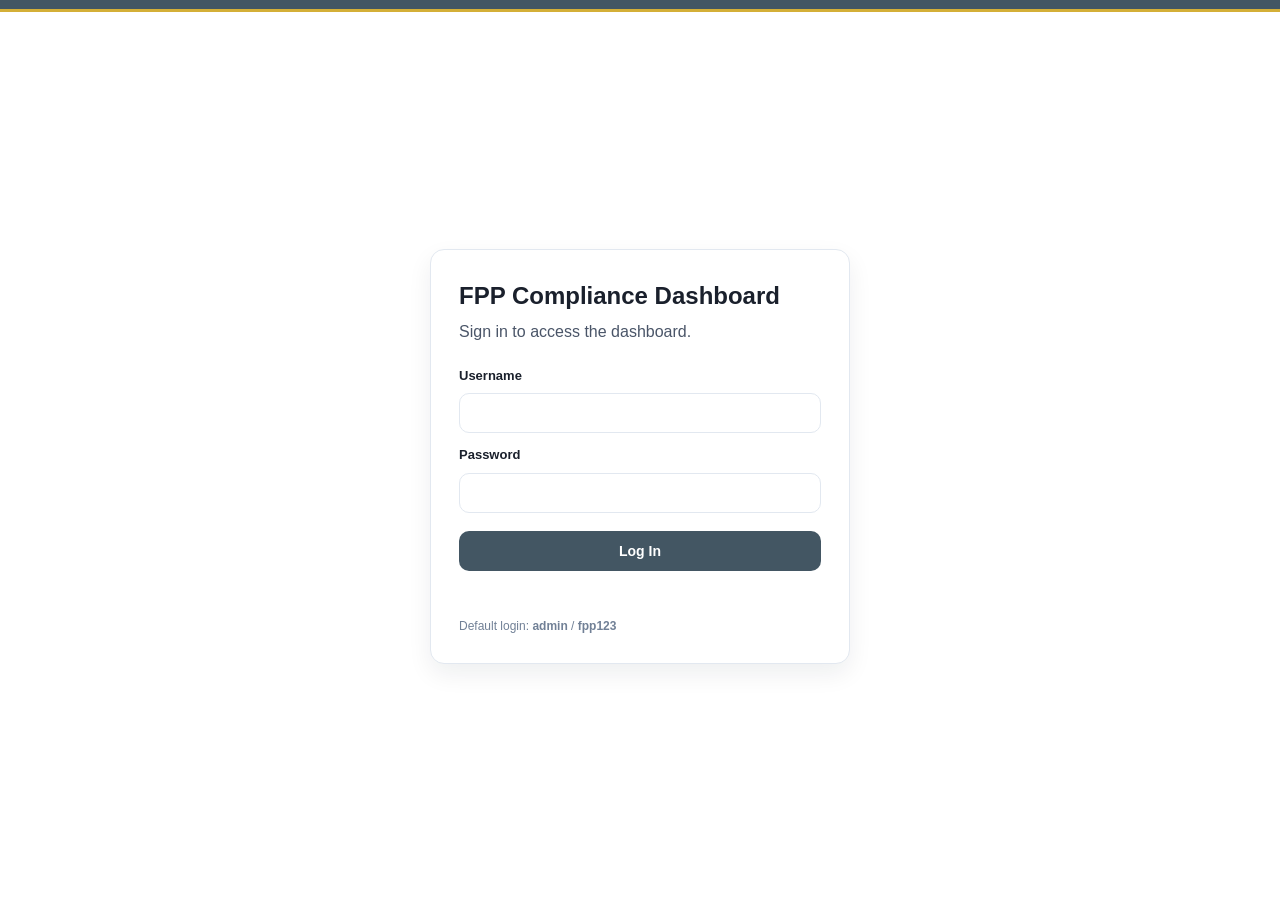
==== login.html @ 18f0913c "Add login flow and premium mobile UX refinements Made-with: Cursor" ====
<!DOCTYPE html>
<html lang="en">
<head>
<meta charset="UTF-8">
<meta name="viewport" content="width=device-width, initial-scale=1.0">
<title>FPP Dashboard Login</title>
<link rel="stylesheet" href="styles.css">
</head>
<body class="auth-body">
<div class="top-bar"></div>
<main class="auth-wrapper">
  <section class="auth-card">
    <h1>FPP Compliance Dashboard</h1>
    <p class="auth-subtitle">Sign in to access the dashboard.</p>
    <form id="login-form" class="auth-form">
      <label for="username">Username</label>
      <input id="username" name="username" type="text" autocomplete="username" required>

      <label for="password">Password</label>
      <input id="password" name="password" type="password" autocomplete="current-password" required>

      <button type="submit">Log In</button>
      <p id="login-error" class="auth-error" aria-live="polite"></p>
    </form>
    <p class="auth-note">Default login: <strong>admin</strong> / <strong>fpp123</strong></p>
  </section>
</main>
<script src="auth.js"></script>
</body>
</html>
---- styles.css ----
* {
  box-sizing: border-box;
  margin: 0;
  padding: 0;
}

:root {
  --brand-primary: #435663;
  --brand-gold: #d4af37;
  --bg: #ffffff;
  --card: #ffffff;
  --border: #e2e8f0;
  --text: #1a202c;
  --muted: #4a5568;
  --shadow: 0 10px 24px rgba(15, 23, 42, 0.07);
  --status-green: #38a169;
  --status-orange: #dd6b20;
  --status-red: #e53e3e;
}

html,
body {
  background: #ffffff;
}

body {
  font-family: -apple-system, BlinkMacSystemFont, "Segoe UI", sans-serif;
  background: var(--bg);
  color: var(--text);
  min-height: 100vh;
  line-height: 1.5;
  -webkit-font-smoothing: antialiased;
  text-rendering: optimizeLegibility;
}

.top-bar {
  height: 12px;
  background: linear-gradient(to right, #435663, #435663);
  border-bottom: 3px solid var(--brand-gold);
}

.page {
  max-width: 1080px;
  margin: 0 auto;
  padding: 30px 22px 56px;
}

.card {
  background: var(--card);
  border: 1px solid var(--border);
  border-radius: 12px;
  box-shadow: var(--shadow);
  padding: 24px;
  scroll-margin-top: 16px;
}

.header {
  background: linear-gradient(to right, #435663, #435663);
  color: #ffffff;
  border-color: #435663;
  margin-bottom: 22px;
  position: relative;
}

.header h1 {
  font-size: 24px;
  font-weight: 700;
  letter-spacing: 0.2px;
}

.header-sub {
  display: flex;
  gap: 16px;
  margin-top: 9px;
  flex-wrap: wrap;
}

.header-sub span {
  font-size: 12.5px;
  color: #e2e8f0;
}

.header-sub span strong {
  color: #ffffff;
  font-weight: 600;
}

.header-accent {
  width: 140px;
  height: 3px;
  background: var(--brand-gold);
  margin-top: 14px;
  border-radius: 4px;
}

.summary {
  margin-bottom: 24px;
  font-size: 14px;
  color: var(--muted);
  line-height: 1.75;
  border-left: 4px solid var(--brand-gold);
}

.section {
  margin-bottom: 20px;
  position: relative;
}

.section:not(:last-of-type)::after {
  content: "";
  position: absolute;
  left: 12px;
  right: 12px;
  bottom: -11px;
  border-bottom: 1px solid #edf2f7;
}

.section-header {
  display: flex;
  align-items: center;
  gap: 10px;
  margin-bottom: 16px;
  padding-bottom: 11px;
  border-bottom: 1px solid var(--border);
}

.section-header h2 {
  font-size: 12px;
  font-weight: 700;
  letter-spacing: 1.1px;
  text-transform: uppercase;
  color: var(--text);
  border-left: 3px solid var(--brand-gold);
  padding-left: 10px;
}

.section-icon {
  width: 28px;
  height: 28px;
  border-radius: 7px;
  display: flex;
  align-items: center;
  justify-content: center;
  font-size: 13px;
  flex-shrink: 0;
}

.icon-red {
  background: #fff1f1;
}

.icon-blue {
  background: #eef6ff;
}

.icon-purple {
  background: #f5f0ff;
}

.icon-orange {
  background: #fff7ed;
}

.icon-green {
  background: #edfdf4;
}

table {
  width: 100%;
  border-collapse: collapse;
  font-size: 12.8px;
}

thead tr {
  background: #f8fafc;
}

thead th {
  padding: 11px 14px;
  text-align: left;
  font-size: 10px;
  font-weight: 700;
  letter-spacing: 0.9px;
  text-transform: uppercase;
  color: #64748b;
  border-bottom: 1px solid var(--border);
}

.col-obligation-wide {
  width: 28%;
}

.col-authority {
  width: 12%;
}

.col-status {
  width: 12%;
}

.col-obligation {
  width: 26%;
}

.col-due {
  width: 12%;
}

.col-authority-tight {
  width: 10%;
}

.col-status-tight {
  width: 11%;
}

.col-obligation-medium {
  width: 40%;
}

.col-applicable {
  width: 15%;
}

tbody tr {
  border-bottom: 1px solid var(--border);
  transition: background 0.12s;
}

tbody tr:hover {
  background: #f8fafc;
}

tbody td {
  padding: 12px 14px;
  color: var(--muted);
  vertical-align: top;
  line-height: 1.6;
}

tbody td:first-child {
  color: var(--text);
  font-weight: 600;
}

a {
  color: #2b6cb0;
  text-decoration: none;
  text-decoration-thickness: 1.5px;
  text-underline-offset: 2px;
}

a:hover {
  text-decoration: underline;
}

.status {
  display: inline-block;
  font-size: 10px;
  font-weight: 700;
  padding: 4px 10px;
  border-radius: 999px;
  white-space: nowrap;
  border: 1px solid transparent;
}

.s-complete {
  background: #edfdf4;
  color: var(--status-green);
  border-color: #9ae6b4;
}

.s-pending {
  background: #fff7ed;
  color: var(--status-orange);
  border-color: #fbd38d;
}

.s-overdue {
  background: #fff5f5;
  color: var(--status-red);
  border-color: #feb2b2;
}

.s-upcoming {
  background: #ebf8ff;
  color: #2b6cb0;
  border-color: #90cdf4;
}

.s-na {
  background: #f1f5f9;
  color: #64748b;
  border-color: #cbd5e1;
}

.auth {
  display: inline-block;
  font-size: 10px;
  font-weight: 700;
  padding: 3px 8px;
  border-radius: 6px;
  white-space: nowrap;
  letter-spacing: 0.3px;
}

.auth-sars {
  background: #edf2f7;
  color: #2d3748;
}

.auth-cipc {
  background: #ebf8ff;
  color: #2b6cb0;
}

.auth-sha {
  background: #f8fafc;
  color: #475569;
}

.auth-popia {
  background: #fffbeb;
  color: #92400e;
}

.info-box {
  background: #ffffff;
  border: 1px solid var(--border);
  border-radius: 10px;
  padding: 18px 20px;
}

.info-box p {
  font-size: 13px;
  color: var(--muted);
  line-height: 1.7;
}

.na-tag {
  display: inline-block;
  font-size: 10px;
  font-weight: 700;
  padding: 3px 9px;
  border-radius: 6px;
  background: #f1f5f9;
  color: #475569;
  margin-bottom: 10px;
}

.emp-table {
  width: 100%;
  margin-top: 14px;
  border-collapse: collapse;
  font-size: 11.6px;
}

.emp-table thead th {
  font-size: 9.5px;
  letter-spacing: 0.8px;
  padding: 8px 12px;
}

.emp-table tbody td {
  padding: 9px 12px;
}

.risk-list {
  display: flex;
  flex-direction: column;
  gap: 12px;
}

.risk-card {
  background: #ffffff;
  border: 1px solid var(--border);
  border-left: 4px solid var(--status-red);
  border-radius: 10px;
  padding: 14px 18px;
  display: flex;
  gap: 14px;
  align-items: flex-start;
}

.risk-num {
  font-size: 11px;
  font-weight: 800;
  color: var(--status-red);
  background: #fff5f5;
  width: 24px;
  height: 24px;
  border-radius: 50%;
  display: flex;
  align-items: center;
  justify-content: center;
  flex-shrink: 0;
  margin-top: 1px;
}

.risk-title {
  font-size: 13px;
  font-weight: 700;
  color: var(--text);
  margin-bottom: 4px;
}

.risk-desc {
  font-size: 12.5px;
  color: var(--muted);
  line-height: 1.6;
}

.resources-grid {
  display: grid;
  grid-template-columns: repeat(auto-fill, minmax(260px, 1fr));
  gap: 10px;
}

.resource-card {
  background: #ffffff;
  border: 1px solid var(--border);
  border-radius: 9px;
  padding: 12px 14px;
  display: flex;
  justify-content: space-between;
  align-items: center;
  gap: 10px;
  transition: border-color 0.15s, box-shadow 0.15s;
}

.resource-card:hover {
  border-color: var(--brand-gold);
  box-shadow: 0 4px 14px rgba(212, 175, 55, 0.18);
}

.resource-name {
  font-size: 12.5px;
  color: var(--text);
  font-weight: 600;
}

.resource-link {
  font-size: 11px;
  color: #2b6cb0;
  white-space: nowrap;
}

.footer {
  margin-top: 28px;
  padding: 16px 4px 0;
  border-top: 1px solid var(--border);
  font-size: 11px;
  color: #64748b;
  line-height: 1.65;
}

.logout-btn {
  margin-top: 12px;
  border: 1px solid var(--border);
  background: #ffffff;
  color: var(--text);
  border-radius: 8px;
  padding: 8px 12px;
  cursor: pointer;
  font-weight: 600;
}

.logout-btn:hover {
  border-color: var(--brand-gold);
}

tr.overdue-row td {
  background: #fffaf0;
}

tr.overdue-row:hover td {
  background: #fff5e6;
}

tr.overdue-row td:first-child {
  color: #9b2c2c;
}

.due-overdue {
  color: var(--status-red);
  font-weight: 700;
}

.note-text {
  font-size: 11.8px;
  color: #4a5568;
  line-height: 1.58;
}

.auth-body {
  min-height: 100vh;
}

.auth-wrapper {
  min-height: calc(100vh - 12px);
  display: flex;
  align-items: center;
  justify-content: center;
  padding: 24px;
}

.auth-card {
  width: 100%;
  max-width: 420px;
  background: #ffffff;
  border: 1px solid var(--border);
  border-radius: 14px;
  box-shadow: var(--shadow);
  padding: 28px;
}

.auth-card h1 {
  font-size: 24px;
  margin-bottom: 6px;
}

.auth-subtitle {
  color: var(--muted);
  margin-bottom: 18px;
}

.auth-form {
  display: flex;
  flex-direction: column;
  gap: 8px;
}

.auth-form label {
  font-size: 13px;
  font-weight: 600;
  color: var(--text);
  margin-top: 4px;
}

.auth-form input {
  border: 1px solid var(--border);
  border-radius: 10px;
  padding: 11px 12px;
  font-size: 14px;
}

.auth-form input:focus {
  outline: none;
  border-color: var(--brand-gold);
  box-shadow: 0 0 0 3px rgba(212, 175, 55, 0.2);
}

.auth-form button {
  margin-top: 10px;
  border: none;
  border-radius: 10px;
  padding: 12px;
  font-size: 14px;
  font-weight: 700;
  color: #ffffff;
  background: linear-gradient(to right, #435663, #435663);
  cursor: pointer;
}

.auth-error {
  min-height: 18px;
  color: var(--status-red);
  font-size: 12.5px;
  margin-top: 8px;
}

.auth-note {
  margin-top: 12px;
  font-size: 12px;
  color: #718096;
}

@media (max-width: 780px) {
  body {
    line-height: 1.62;
  }

  .page {
    padding: 16px 12px calc(54px + env(safe-area-inset-bottom));
  }

  .card {
    padding: 18px 16px;
    border-radius: 14px;
  }

  .header {
    margin-bottom: 16px;
  }

  .summary {
    margin-bottom: 16px;
  }

  .section {
    margin-bottom: 14px;
  }

  .section-header {
    margin-bottom: 12px;
    padding-bottom: 9px;
  }

  .header h1 {
    font-size: 21px;
    line-height: 1.25;
  }

  .header-sub {
    gap: 8px 10px;
  }

  .header-sub span {
    font-size: 12px;
  }

  /* Keep the layout airy and avoid cramped horizontal scrolling. */
  table {
    display: block;
    overflow-x: auto;
    -webkit-overflow-scrolling: touch;
    scrollbar-width: thin;
    border-radius: 8px;
  }

  thead th,
  tbody td {
    padding-left: 10px;
    padding-right: 10px;
  }

  .risk-card {
    padding: 13px 14px;
    gap: 10px;
  }

  .resources-grid {
    grid-template-columns: 1fr;
    gap: 8px;
  }

  .resource-card {
    min-height: 50px;
    padding: 12px;
  }

  .resource-link {
    font-size: 12px;
    padding: 6px 2px;
  }

  .status,
  .auth,
  .na-tag {
    min-height: 28px;
    display: inline-flex;
    align-items: center;
  }
}
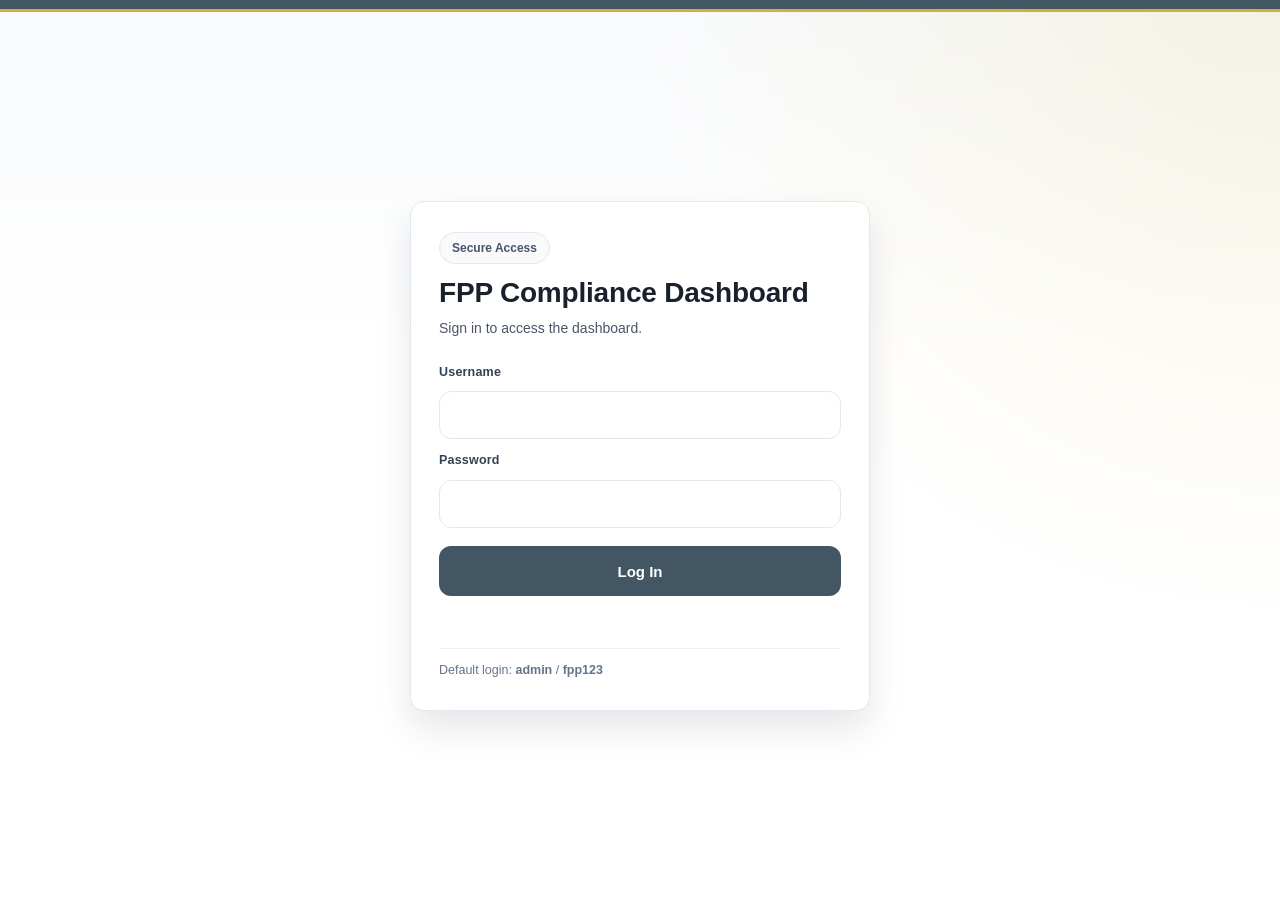
==== commit db8a2786: "Refine login page layout and interaction quality Made-with: Cursor" ====
--- a/login.html
+++ b/login.html
@@ -10,6 +10,7 @@
 <div class="top-bar"></div>
 <main class="auth-wrapper">
   <section class="auth-card">
+    <div class="auth-brand-pill">Secure Access</div>
     <h1>FPP Compliance Dashboard</h1>
     <p class="auth-subtitle">Sign in to access the dashboard.</p>
     <form id="login-form" class="auth-form">
--- a/styles.css
+++ b/styles.css
@@ -16,6 +16,8 @@
   --status-green: #38a169;
   --status-orange: #dd6b20;
   --status-red: #e53e3e;
+  --radius-lg: 14px;
+  --ease-smooth: 180ms ease;
 }
 
 html,
@@ -31,6 +33,7 @@
   line-height: 1.5;
   -webkit-font-smoothing: antialiased;
   text-rendering: optimizeLegibility;
+  overscroll-behavior-y: none;
 }
 
 .top-bar {
@@ -48,10 +51,11 @@
 .card {
   background: var(--card);
   border: 1px solid var(--border);
-  border-radius: 12px;
+  border-radius: var(--radius-lg);
   box-shadow: var(--shadow);
   padding: 24px;
   scroll-margin-top: 16px;
+  transition: transform var(--ease-smooth), box-shadow var(--ease-smooth), border-color var(--ease-smooth);
 }
 
 .header {
@@ -60,6 +64,7 @@
   border-color: #435663;
   margin-bottom: 22px;
   position: relative;
+  overflow: hidden;
 }
 
 .header h1 {
@@ -248,6 +253,7 @@
   text-decoration: none;
   text-decoration-thickness: 1.5px;
   text-underline-offset: 2px;
+  transition: color var(--ease-smooth);
 }
 
 a:hover {
@@ -443,6 +449,16 @@
   font-size: 11px;
   color: #2b6cb0;
   white-space: nowrap;
+}
+
+.resource-link:focus-visible,
+.logout-btn:focus-visible,
+.auth-form button:focus-visible,
+.auth-form input:focus-visible,
+a:focus-visible {
+  outline: 3px solid rgba(212, 175, 55, 0.35);
+  outline-offset: 2px;
+  border-radius: 8px;
 }
 
 .footer {
@@ -494,6 +510,9 @@
 
 .auth-body {
   min-height: 100vh;
+  background:
+    radial-gradient(circle at top right, rgba(212, 175, 55, 0.12), transparent 40%),
+    linear-gradient(to bottom, #f8fafc 0%, #ffffff 38%);
 }
 
 .auth-wrapper {
@@ -501,47 +520,70 @@
   display: flex;
   align-items: center;
   justify-content: center;
-  padding: 24px;
+  padding: 28px;
 }
 
 .auth-card {
   width: 100%;
-  max-width: 420px;
+  max-width: 460px;
   background: #ffffff;
   border: 1px solid var(--border);
-  border-radius: 14px;
-  box-shadow: var(--shadow);
-  padding: 28px;
+  border-radius: var(--radius-lg);
+  box-shadow: 0 18px 35px rgba(15, 23, 42, 0.1);
+  padding: 30px 28px;
+  transform: translateY(0);
+  animation: auth-rise 260ms ease-out;
+}
+
+.auth-brand-pill {
+  display: inline-flex;
+  align-items: center;
+  min-height: 30px;
+  padding: 6px 12px;
+  border-radius: 999px;
+  background: #f8fafc;
+  border: 1px solid var(--border);
+  color: #475569;
+  font-size: 12px;
+  font-weight: 700;
+  margin-bottom: 12px;
 }
 
 .auth-card h1 {
-  font-size: 24px;
-  margin-bottom: 6px;
+  font-size: 28px;
+  line-height: 1.2;
+  margin-bottom: 8px;
+  letter-spacing: -0.2px;
 }
 
 .auth-subtitle {
   color: var(--muted);
-  margin-bottom: 18px;
+  margin-bottom: 22px;
+  font-size: 14px;
 }
 
 .auth-form {
   display: flex;
   flex-direction: column;
-  gap: 8px;
+  gap: 10px;
 }
 
 .auth-form label {
-  font-size: 13px;
+  font-size: 12.5px;
   font-weight: 600;
-  color: var(--text);
-  margin-top: 4px;
+  color: #334155;
+  margin-top: 2px;
+  letter-spacing: 0.2px;
 }
 
 .auth-form input {
   border: 1px solid var(--border);
-  border-radius: 10px;
-  padding: 11px 12px;
-  font-size: 14px;
+  border-radius: 12px;
+  padding: 13px 14px;
+  font-size: 15px;
+  min-height: 48px;
+  transition: border-color var(--ease-smooth), box-shadow var(--ease-smooth);
+  background: #ffffff;
 }
 
 .auth-form input:focus {
@@ -551,28 +593,51 @@
 }
 
 .auth-form button {
-  margin-top: 10px;
+  margin-top: 8px;
   border: none;
-  border-radius: 10px;
-  padding: 12px;
-  font-size: 14px;
+  border-radius: 12px;
+  padding: 13px;
+  font-size: 15px;
   font-weight: 700;
   color: #ffffff;
   background: linear-gradient(to right, #435663, #435663);
   cursor: pointer;
+  min-height: 50px;
+  transition: transform var(--ease-smooth), filter var(--ease-smooth);
+}
+
+.auth-form button:hover {
+  filter: brightness(1.05);
+}
+
+.auth-form button:active {
+  transform: translateY(1px);
 }
 
 .auth-error {
-  min-height: 18px;
+  min-height: 20px;
   color: var(--status-red);
+  font-size: 13px;
+  margin-top: 6px;
+}
+
+.auth-note {
+  margin-top: 16px;
   font-size: 12.5px;
-  margin-top: 8px;
-}
-
-.auth-note {
-  margin-top: 12px;
-  font-size: 12px;
-  color: #718096;
+  color: #64748b;
+  border-top: 1px solid #edf2f7;
+  padding-top: 12px;
+}
+
+@keyframes auth-rise {
+  from {
+    opacity: 0;
+    transform: translateY(8px);
+  }
+  to {
+    opacity: 1;
+    transform: translateY(0);
+  }
 }
 
 @media (max-width: 780px) {
@@ -661,4 +726,37 @@
     display: inline-flex;
     align-items: center;
   }
-}
+
+  .auth-wrapper {
+    align-items: center;
+    padding: 14px 12px 24px;
+  }
+
+  .auth-card {
+    max-width: 100%;
+    padding: 22px 16px 18px;
+  }
+
+  .auth-card h1 {
+    font-size: 23px;
+    line-height: 1.25;
+  }
+
+  .auth-subtitle {
+    margin-bottom: 16px;
+  }
+
+  .logout-btn {
+    min-height: 40px;
+  }
+}
+
+@media (prefers-reduced-motion: reduce) {
+  *,
+  *::before,
+  *::after {
+    animation: none !important;
+    transition: none !important;
+    scroll-behavior: auto !important;
+  }
+}
